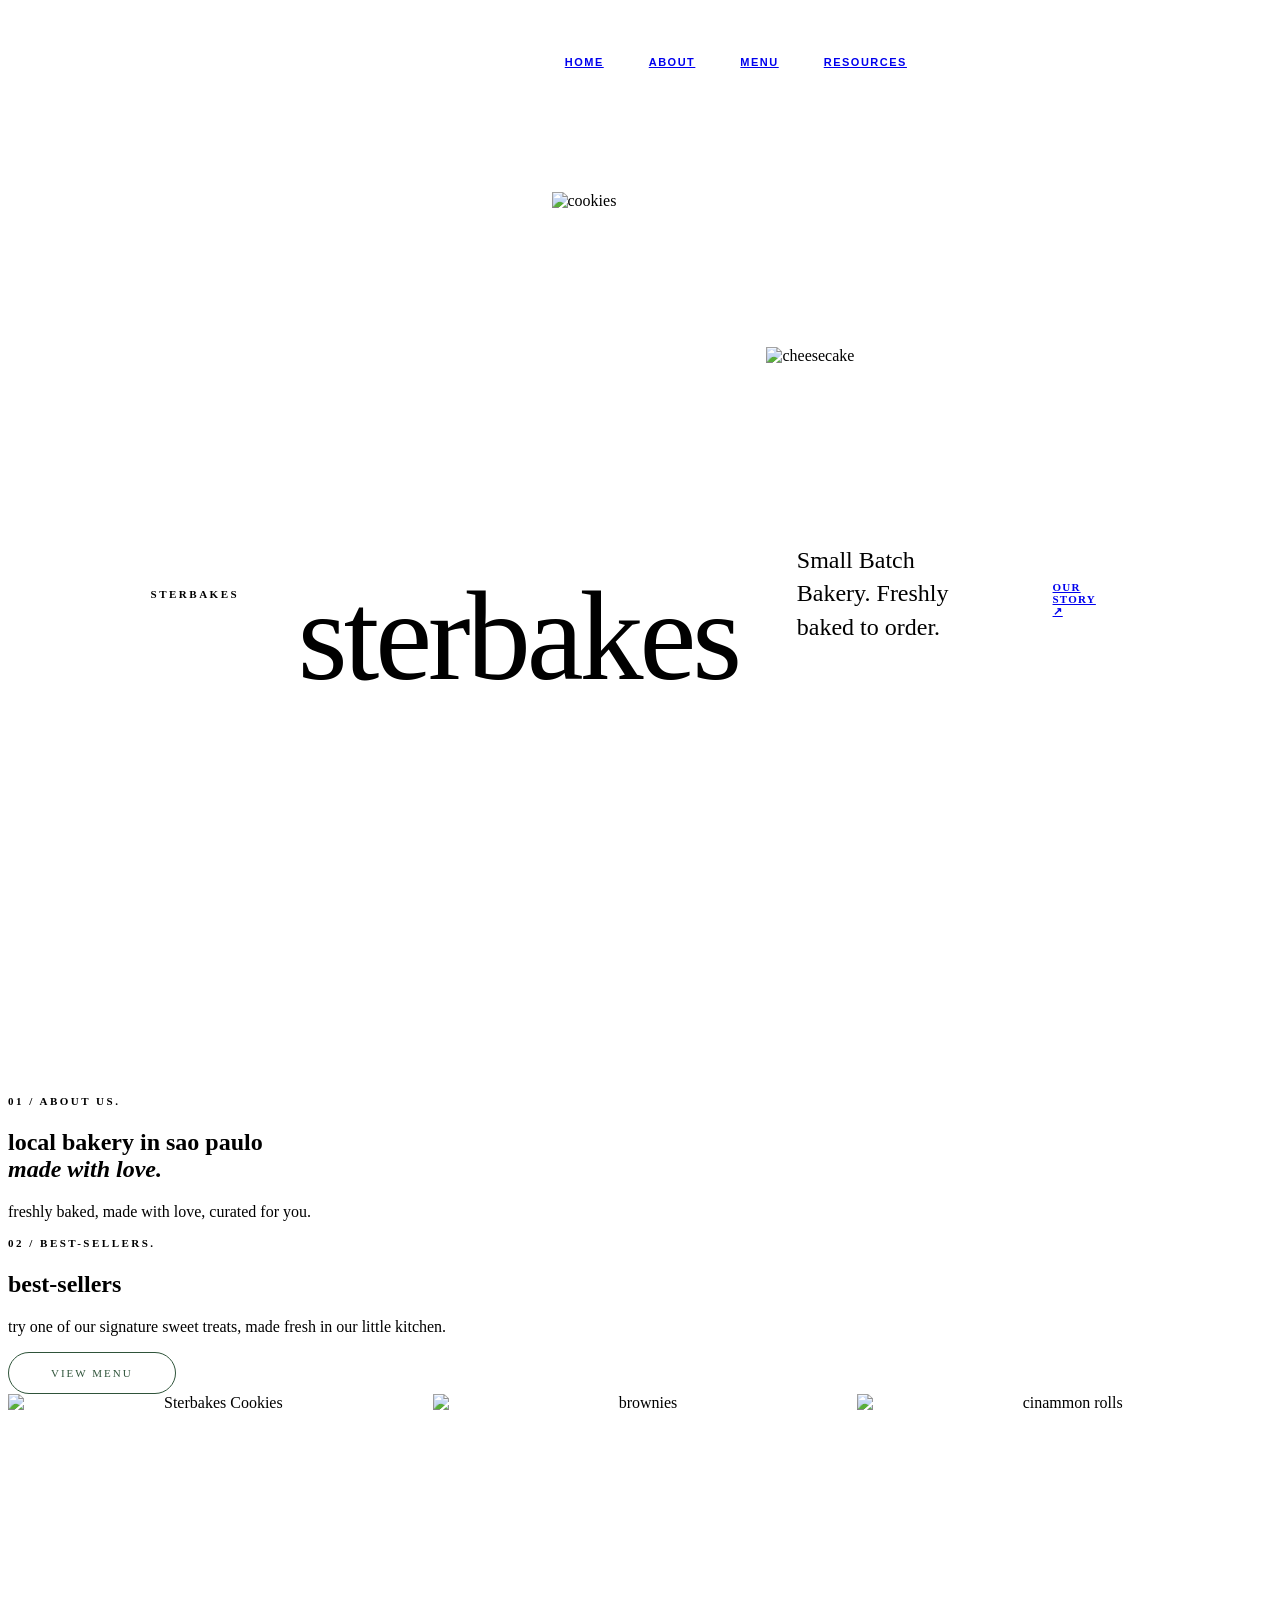
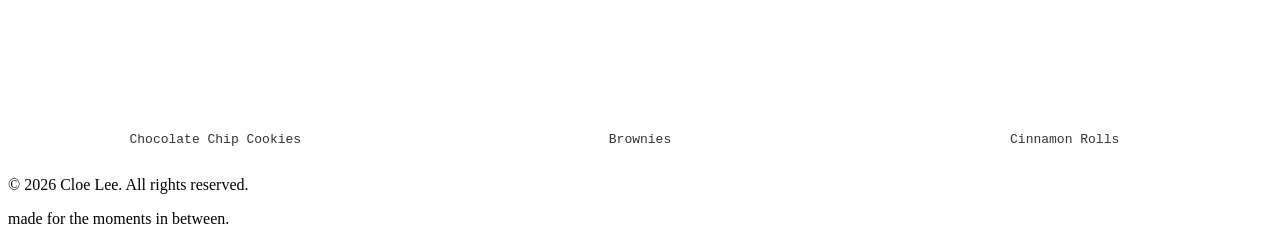
==== index.html @ 975a6cfd "Add files via upload" ====
<!DOCTYPE html>
<html lang="en">
    <head>
        <meta charset="UTF-8" />
        <title>STERBAKES</title>
        <link rel="stylesheet" href="styles.css" />
        <script src="script.js"></script>
    </head>
    <body>
        
<!-- NAVIGATION -->
        
<nav aria-label="Main Navigation">
  <ul>
    <li><a href="index.html">Home</a></li>
    <li><a href="about.html">About</a></li>
    <li><a href="menu.html">Menu</a></li>
    <li><a href="resources.html">Resources</a></li>
  </ul>
</nav>

<!-- HERO SECTION -->
        
    <section class="hero">
        <div class="hero content">
            <p class ="eyebrow">STERBAKES</p>
            <h1>sterbakes</h1>
            <p class="hero-description"> Small Batch Bakery. Freshly baked to order.</p>
            <a href="about.html" class="button"> Our Story ↗</a>
        </div>
      
    <div class="hero-image">

    <!-- SMALL TOP IMAGE -->
    <img
      src="images/cookies.jpg"
      alt="cookies"
      class="hero-img-small"
    >

    <!-- LARGE RIGHT IMAGE -->
    <img
      src="images/cheesecake.jpg"
      alt="cheesecake"
      class="hero-img-large"
    >

  </div>
     </section>
        
<!-- ABOUT LANDING PAGE -->
        
    <section class="intro" id="about">
      <p class="eyebrow">01 / ABOUT US.</p>
      <h2>local bakery in sao paulo<br>
        <em>made with love.</em>
      </h2>
      <p>
        freshly baked, made with love, curated for you.
      </p>
    </section>
      
<!-- BEST SELLER SECTION -->
        
    <section class="best-sellers">
      
      
<!-- left side -->
    <div class="best-sellers-intro">
      <p class="eyebrow">02 / BEST-SELLERS.</p>
      <h2>best-sellers<br>
      </h2>
      <p>
        try one of our signature sweet treats, made fresh in our little kitchen.
      </p>
    
      <a href="menu.html" class="bestsellers-btn">
        VIEW MENU
      </a>
    </div>
      
<!-- right side -->
    <div class="bestsellers-products">

      <div class="bestseller-item">
        <img src="images/chocochip.jpg"
             alt="Sterbakes Cookies">
        <p>Chocolate Chip Cookies</p>
      </div>

      <div class="bestseller-item">
        <img src="images/brownies.jpg"
             alt="brownies">
        <p>Brownies</p>
      </div>

      <div class="bestseller-item">
        <img src="images/cinrolls.jpg"
             alt="cinammon rolls">
        <p>Cinnamon Rolls</p>
      </div>

      </div>
      
    </section>
        
 <!-- FOOTER -->
        
  <footer class="site-footer">
    <p>© 2026 Cloe Lee. All rights reserved.</p>
    <p>made for the moments in between.</p>
  </footer>
        
    </body>
</html>
---- styles.css ----
/* STERBAKES COLOR PALETTE */

:root {
  --mint: #A8CFC8;
  --cream: #F7F4EE;
  --warmbeige: #E9D3B2;
  --softblush: #F3D5CF;
  --chocolatebrown: #5C4033;
  --cinnamongold: #D9B06A;
}

/* =========================
   NAVIGATION
========================= */

nav {
  width: 100%;
  padding: 28px 6%;
  border-bottom: 1px solid var(--border);
}

nav ul {
  display: flex;
  align-items: center;
  justify-content: center;
  gap: 45px;
  list-style: none;
}

nav a {
  font-size: 11px;
  font-weight: 600;
  font-family: Arial, sans-serif;
  letter-spacing: 1.5px;
  text-transform: uppercase;
  transition: color 0.3s ease;
}

nav a:hover {
  color: var(--pink);
}

/* =========================
   HERO SECTION
========================= */

.hero {
  min-height: 680px;
  display: grid;
  grid-template-columns: 1fr 1fr;
  align-items: center;
  gap: 6%;
  padding: 70px 6% 90px;
  overflow: hidden;
}

/* IMPORTANT: use .hero-content,
   not .hero content */

.hero-content {
  position: relative;
  z-index: 2;
}

.eyebrow {
  font-size: 11px;
  font-weight: 600;
  letter-spacing: 2.5px;
  text-transform: uppercase;
  margin-bottom: 22px;
}

.hero h1 {
  font-family: 'DM Serif Display', Georgia, serif;
  font-size: clamp(85px, 11vw, 165px);
  font-weight: 400;
  letter-spacing: -5px;
  line-height: 0.95;
  margin-bottom: 30px;
}

.hero-description {
  font-family: 'DM Serif Display', Georgia, serif;
  font-size: clamp(20px, 2.2vw, 29px);
  line-height: 1.4;
  max-width: 360px;
  margin-bottom: 38px;
}

/* BUTTON */

.button {
  display: inline-block;
  background-color: var(--pink);
  border-radius: 100px;
  padding: 14px 34px;
  font-size: 11px;
  font-weight: 600;
  text-transform: uppercase;
  letter-spacing: 1.2px;
  transition: all 0.3s ease;
}

.button:hover {
  background-color: var(--brown);
  color: var(--cream);
  transform: translateY(-3px);
}

/* =========================
   HERO SECTION
========================= */

.hero {
  position: relative;
  min-height: 650px;
  padding: 80px 6%;
  display: flex;
  align-items: center;
  overflow: hidden;
}

/* HERO TEXT */

.hero-content {
  position: relative;
  z-index: 3;
  width: 60%;
  margin-top: 60px;
}

.hero h1 {
  font-family: 'DM Serif Display', Georgia, serif;
  font-size: clamp(80px, 10vw, 150px);
  font-weight: 400;
  line-height: 0.95;
  letter-spacing: -4px;
}

.hero-description {
  font-family: 'DM Serif Display', Georgia, serif;
  font-size: 24px;
  margin: 25px 0 35px;
}

/* IMAGE CONTAINER */

.hero-image {
  position: absolute;
  inset: 0;
  width: 100%;
  height: 100%;
  pointer-events: none;
}

.hero-image img {
  position: absolute;
  display: block;
  object-fit: cover;
  height: auto;
}

/* SMALL IMAGE - TOP CENTER */

.hero-img-small {
  width: 23%;
  aspect-ratio: 1 / 1;
  top: 8%;
  left: 43%;
  z-index: 1;
}

/* LARGE IMAGE - RIGHT SIDE */

.hero-img-large {
  width: 35%;
  aspect-ratio: 4 / 3;
  top: 24%;
  right: 5%;
  z-index: 2;
}

/* RESPONSIVE */

@media (max-width: 768px) {
  .hero {
    min-height: 760px;
    padding: 50px 6%;
    align-items: flex-end;
  }

  .hero-content {
    width: 100%;
    margin-top: 0;
  }

  .hero h1 {
    font-size: clamp(65px, 13vw, 95px);
  }

  .hero-img-small {
    width: 40%;
    top: 5%;
    left: 12%;
  }

  .hero-img-large {
    width: 55%;
    top: 15%;
    right: 5%;
  }
}
/* =========================
   BEST SELLERS SECTION
   ========================= */

.bestsellers {
  background-color: #FFFFFF;
  padding: 110px 7%;
  position: relative;
  overflow: hidden;
}

/* MAIN LAYOUT */

.bestsellers-container {
  display: grid;
  grid-template-columns: 30% 70%;
  align-items: center;
  gap: 30px;
  max-width: 1400px;
  margin: 0 auto;
  position: relative;
  z-index: 1;
}

/* LEFT TEXT */

.bestsellers-intro {
  max-width: 300px;
}

.bestsellers-intro h2 {
  font-family: Arial, sans-serif;
  font-size: 40px;
  font-weight: 500;
  color: #2F543A;
  margin: 0 0 24px;
  letter-spacing: -1px;
}

.bestsellers-intro p {
  font-family: "Courier New", monospace;
  font-size: 14px;
  line-height: 1.7;
  color: #333333;
  margin-bottom: 28px;
}

/* BUTTON */

.bestsellers-btn {
  display: inline-block;
  padding: 14px 42px;
  border: 1px solid #2F543A;
  border-radius: 50px;
  text-decoration: none;
  font-size: 11px;
  letter-spacing: 2px;
  color: #2F543A;
  transition: 0.3s ease;
}

.bestsellers-btn:hover {
  background-color: #2F543A;
  color: white;
}

/* PRODUCT GRID */

.bestsellers-products {
  display: grid;
  grid-template-columns: repeat(3, minmax(0, 1fr));
  gap: 10px;
}

.bestseller-item {
  text-align: center;
  min-width: 0;
}

.bestseller-item img {
  width: 100%;
  height: 320px;
  object-fit: cover;
  display: block;
}

.bestseller-item p {
  font-family: "Courier New", monospace;
  font-size: 13px;
  color: #333333;
  margin-top: 18px;
}
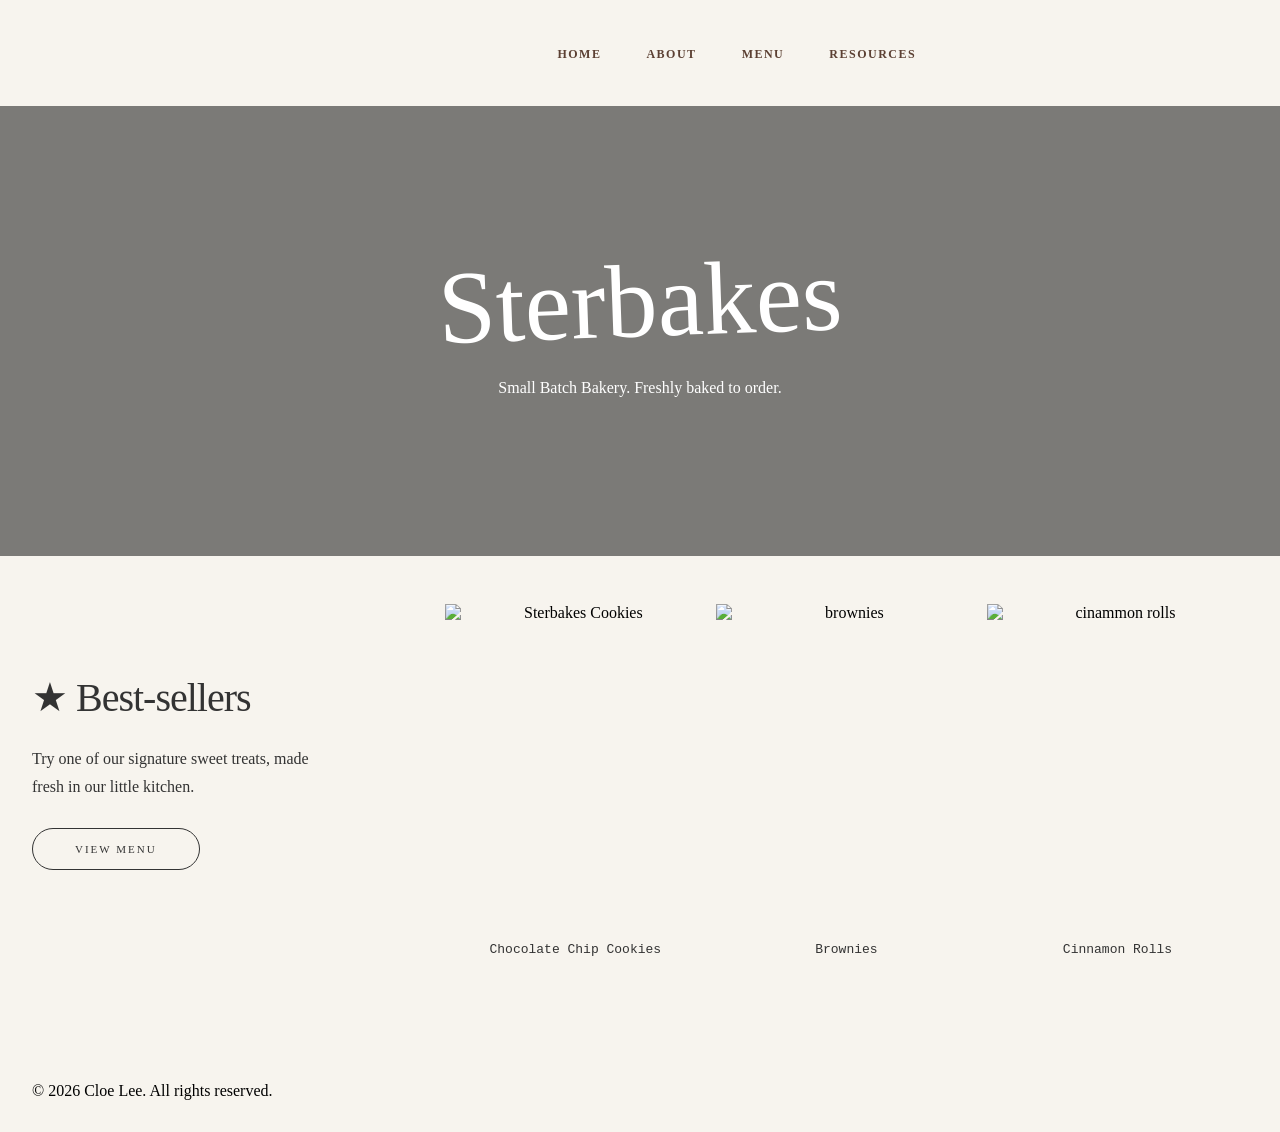
==== commit f38cfcb9: "Add files via upload" ====
--- a/index.html
+++ b/index.html
@@ -20,95 +20,50 @@
 </nav>
 
 <!-- HERO SECTION -->
-        
-    <section class="hero">
-        <div class="hero content">
-            <p class ="eyebrow">STERBAKES</p>
-            <h1>sterbakes</h1>
-            <p class="hero-description"> Small Batch Bakery. Freshly baked to order.</p>
-            <a href="about.html" class="button"> Our Story ↗</a>
-        </div>
       
-    <div class="hero-image">
-
-    <!-- SMALL TOP IMAGE -->
-    <img
-      src="images/cookies.jpg"
-      alt="cookies"
-      class="hero-img-small"
-    >
-
-    <!-- LARGE RIGHT IMAGE -->
-    <img
-      src="images/cheesecake.jpg"
-      alt="cheesecake"
-      class="hero-img-large"
-    >
-
+<div class="hero-image">
+  <div class="hero-text">
+    <h1>Sterbakes</h1>
+    <p>Small Batch Bakery. Freshly baked to order.</p>
   </div>
-     </section>
-        
-<!-- ABOUT LANDING PAGE -->
-        
-    <section class="intro" id="about">
-      <p class="eyebrow">01 / ABOUT US.</p>
-      <h2>local bakery in sao paulo<br>
-        <em>made with love.</em>
-      </h2>
-      <p>
-        freshly baked, made with love, curated for you.
-      </p>
-    </section>
+</div>
       
 <!-- BEST SELLER SECTION -->
         
-    <section class="best-sellers">
-      
-      
-<!-- left side -->
-    <div class="best-sellers-intro">
-      <p class="eyebrow">02 / BEST-SELLERS.</p>
-      <h2>best-sellers<br>
-      </h2>
-      <p>
-        try one of our signature sweet treats, made fresh in our little kitchen.
-      </p>
+<section class="best-sellers">
+  <div class="best-sellers-intro">
+    <h2> ★ Best-sellers</h2>
+      <p>Try one of our signature sweet treats, made fresh in our little kitchen.</p>
+      <a href="menu.html" class="bestsellers-btn"> VIEW MENU </a>
+  </div>
+
+  <div class="bestsellers-products">
     
-      <a href="menu.html" class="bestsellers-btn">
-        VIEW MENU
-      </a>
-    </div>
-      
-<!-- right side -->
-    <div class="bestsellers-products">
+  <div class="bestseller-item">
+    <img src="images/cookies.jpeg"
+      alt="Sterbakes Cookies">
+    <p>Chocolate Chip Cookies</p>
+  </div>
 
-      <div class="bestseller-item">
-        <img src="images/chocochip.jpg"
-             alt="Sterbakes Cookies">
-        <p>Chocolate Chip Cookies</p>
-      </div>
+  <div class="bestseller-item">
+    <img src="images/choco-brownies.jpeg"
+      alt="brownies">
+      <p>Brownies</p>
+  </div>
 
-      <div class="bestseller-item">
-        <img src="images/brownies.jpg"
-             alt="brownies">
-        <p>Brownies</p>
-      </div>
-
-      <div class="bestseller-item">
-        <img src="images/cinrolls.jpg"
-             alt="cinammon rolls">
-        <p>Cinnamon Rolls</p>
-      </div>
-
-      </div>
-      
-    </section>
+  <div class="bestseller-item">
+    <img src="images/cinrolls.jpg"
+      alt="cinammon rolls">
+      <p>Cinnamon Rolls</p>
+  </div>
+    
+  </div>
+</section>
         
  <!-- FOOTER -->
         
   <footer class="site-footer">
     <p>© 2026 Cloe Lee. All rights reserved.</p>
-    <p>made for the moments in between.</p>
   </footer>
         
     </body>
--- a/styles.css
+++ b/styles.css
@@ -7,11 +7,19 @@
   --softblush: #F3D5CF;
   --chocolatebrown: #5C4033;
   --cinnamongold: #D9B06A;
-}
-
-/* =========================
-   NAVIGATION
-========================= */
+  --lighterblack: #333333;
+}
+
+html, body {
+  min-height: 100%;
+  margin: 0;
+}
+
+body {
+  background-color: #F7F4EE;
+}
+
+/* NAVIGATION */
 
 nav {
   width: 100%;
@@ -28,233 +36,69 @@
 }
 
 nav a {
-  font-size: 11px;
+  font-size: 12px;
   font-weight: 600;
-  font-family: Arial, sans-serif;
+  font-family:'DM Serif Display', Georgia, serif;
   letter-spacing: 1.5px;
   text-transform: uppercase;
-  transition: color 0.3s ease;
+  text-decoration: none;
+  color: #5C4033;
 }
 
 nav a:hover {
   color: var(--pink);
 }
 
-/* =========================
-   HERO SECTION
-========================= */
-
-.hero {
-  min-height: 680px;
-  display: grid;
-  grid-template-columns: 1fr 1fr;
+/* HERO SECTION */
+
+body, html {
+    height: 100%;
+}
+.hero-image {
+  background-image: linear-gradient(rgba(0, 0, 0, 0.5), rgba(0, 0, 0, 0.5)), url("images/cookies.jpg");
+  height: 50%;
+  background-position: center;
+  background-repeat: no-repeat;
+  background-size: cover;
+  position: relative;
+}
+
+.hero-text {
+  text-align: center;
+  position: absolute;
+  top: 50%;
+  left: 50%;
+  transform: translate(-50%, -50%);
+  color: white;
+}
+
+.best-sellers {
+  display: grid;
+  grid-template-columns: 30% 1fr;
   align-items: center;
-  gap: 6%;
-  padding: 70px 6% 90px;
-  overflow: hidden;
-}
-
-/* IMPORTANT: use .hero-content,
-   not .hero content */
-
-.hero-content {
-  position: relative;
-  z-index: 2;
-}
-
-.eyebrow {
-  font-size: 11px;
-  font-weight: 600;
-  letter-spacing: 2.5px;
-  text-transform: uppercase;
-  margin-bottom: 22px;
-}
-
-.hero h1 {
-  font-family: 'DM Serif Display', Georgia, serif;
-  font-size: clamp(85px, 11vw, 165px);
-  font-weight: 400;
-  letter-spacing: -5px;
-  line-height: 0.95;
-  margin-bottom: 30px;
-}
-
-.hero-description {
-  font-family: 'DM Serif Display', Georgia, serif;
-  font-size: clamp(20px, 2.2vw, 29px);
-  line-height: 1.4;
-  max-width: 360px;
-  margin-bottom: 38px;
-}
-
-/* BUTTON */
-
-.button {
-  display: inline-block;
-  background-color: var(--pink);
-  border-radius: 100px;
-  padding: 14px 34px;
-  font-size: 11px;
-  font-weight: 600;
-  text-transform: uppercase;
-  letter-spacing: 1.2px;
-  transition: all 0.3s ease;
-}
-
-.button:hover {
-  background-color: var(--brown);
-  color: var(--cream);
-  transform: translateY(-3px);
-}
-
-/* =========================
-   HERO SECTION
-========================= */
-
-.hero {
-  position: relative;
-  min-height: 650px;
-  padding: 80px 6%;
-  display: flex;
-  align-items: center;
-  overflow: hidden;
-}
-
-/* HERO TEXT */
-
-.hero-content {
-  position: relative;
-  z-index: 3;
-  width: 60%;
-  margin-top: 60px;
-}
-
-.hero h1 {
-  font-family: 'DM Serif Display', Georgia, serif;
-  font-size: clamp(80px, 10vw, 150px);
-  font-weight: 400;
-  line-height: 0.95;
-  letter-spacing: -4px;
-}
-
-.hero-description {
-  font-family: 'DM Serif Display', Georgia, serif;
-  font-size: 24px;
-  margin: 25px 0 35px;
-}
-
-/* IMAGE CONTAINER */
-
-.hero-image {
-  position: absolute;
-  inset: 0;
-  width: 100%;
-  height: 100%;
-  pointer-events: none;
-}
-
-.hero-image img {
-  position: absolute;
-  display: block;
-  object-fit: cover;
-  height: auto;
-}
-
-/* SMALL IMAGE - TOP CENTER */
-
-.hero-img-small {
-  width: 23%;
-  aspect-ratio: 1 / 1;
-  top: 8%;
-  left: 43%;
-  z-index: 1;
-}
-
-/* LARGE IMAGE - RIGHT SIDE */
-
-.hero-img-large {
-  width: 35%;
-  aspect-ratio: 4 / 3;
-  top: 24%;
-  right: 5%;
-  z-index: 2;
-}
-
-/* RESPONSIVE */
-
-@media (max-width: 768px) {
-  .hero {
-    min-height: 760px;
-    padding: 50px 6%;
-    align-items: flex-end;
-  }
-
-  .hero-content {
-    width: 100%;
-    margin-top: 0;
-  }
-
-  .hero h1 {
-    font-size: clamp(65px, 13vw, 95px);
-  }
-
-  .hero-img-small {
-    width: 40%;
-    top: 5%;
-    left: 12%;
-  }
-
-  .hero-img-large {
-    width: 55%;
-    top: 15%;
-    right: 5%;
-  }
-}
-/* =========================
-   BEST SELLERS SECTION
-   ========================= */
-
-.bestsellers {
-  background-color: #FFFFFF;
-  padding: 110px 7%;
-  position: relative;
-  overflow: hidden;
-}
-
-/* MAIN LAYOUT */
-
-.bestsellers-container {
-  display: grid;
-  grid-template-columns: 30% 70%;
-  align-items: center;
-  gap: 30px;
+  gap: 3rem;
   max-width: 1400px;
   margin: 0 auto;
-  position: relative;
-  z-index: 1;
-}
-
-/* LEFT TEXT */
-
-.bestsellers-intro {
+  padding: 3rem 2rem 5rem;
+}
+
+.best-sellers-intro {
   max-width: 300px;
 }
 
-.bestsellers-intro h2 {
-  font-family: Arial, sans-serif;
+.best-sellers-intro h2 {
+  margin: 0 0 1.5rem;
+  font-family:'DM Serif Display', Georgia, serif;
   font-size: 40px;
   font-weight: 500;
-  color: #2F543A;
-  margin: 0 0 24px;
   letter-spacing: -1px;
-}
-
-.bestsellers-intro p {
-  font-family: "Courier New", monospace;
-  font-size: 14px;
+  color: #333;
+}
+
+.best-sellers-intro p {
+  margin: 0 0 1.75rem;
   line-height: 1.7;
-  color: #333333;
-  margin-bottom: 28px;
+  color: #333;
 }
 
 /* BUTTON */
@@ -262,21 +106,22 @@
 .bestsellers-btn {
   display: inline-block;
   padding: 14px 42px;
-  border: 1px solid #2F543A;
+  border: 1px solid #333333;
   border-radius: 50px;
   text-decoration: none;
   font-size: 11px;
   letter-spacing: 2px;
-  color: #2F543A;
+  color: #333333;
   transition: 0.3s ease;
+  margin-bottom: 30px;
 }
 
 .bestsellers-btn:hover {
-  background-color: #2F543A;
-  color: white;
-}
-
-/* PRODUCT GRID */
+  background-color: #A8CFC8;
+  color: #333333;
+}
+
+/* BEST-SELLERS */
 
 .bestsellers-products {
   display: grid;
@@ -302,3 +147,234 @@
   color: #333333;
   margin-top: 18px;
 }
+
+/* ABOUT PAGE */
+
+h1 {
+  font-family: "Mr Dafoe", "Brush Script MT", cursive;
+  font-weight: 400;
+  font-size: clamp(3.5rem, 13vw, 6.5rem);
+  line-height: 1;
+  margin: 0 0 1.6rem;
+  text-align: center;
+  transform: rotate(-2deg);
+}
+
+.page {
+  max-width: 2000px;          
+  margin: 0 auto;
+  padding: 9px 8% 80px;    
+  box-sizing: border-box;
+}
+
+.about-images {
+  display: grid;
+  grid-template-columns: repeat(3, 1fr);
+  gap: 24px;
+  margin: 0 0 70px;
+}
+
+.about-images img {
+  width: 100%;
+  max-width: none;           
+  height: auto;
+  aspect-ratio: 4 / 5;
+  object-fit: cover;
+  border-radius: 14px;
+  box-shadow: 0 8px 30px rgba(59, 47, 47, 0.12);
+  transition: transform 0.4s ease;
+  margin: 0;
+}
+
+.about-images img:nth-child(2) {
+  margin-top: 36px;
+}
+
+.story p {
+  max-width: 704px;
+  margin: 0 auto 24px;
+  padding: 0;
+  font-size: 1.125rem;
+  line-height: 1.85;
+  text-align: left;
+  color: #5C4033;
+}
+
+.story p:last-of-type {
+  margin-top: 48px;
+  padding-top: 32px;
+  border-top: 1px solid #e3dbd1;
+  text-align: center;
+  font-family: 'DM Serif Display', Georgia, serif;
+  font-size: 1.35rem;
+  color: #A8CFC8
+}
+
+/* MENU PAGE */
+
+/* MENU SECTION */
+
+.menu-grid {
+  display: grid;
+  grid-template-columns: repeat(3, 1fr); 
+  padding: 0 1.5rem;
+  gap: 24px;
+}
+
+.menu-grid h1 {
+  grid-column: 1 / -1;  
+  text-align: center; 
+  margin: 0;
+}
+
+.menu-item img {
+  width: 100%;
+  height: 300px;
+  display: block;
+  border-radius: px;
+  aspect-ratio: 1 / 1;   
+  object-fit: cover;     
+}
+
+/* PRICE SECTION */
+
+.price-section {
+  padding: 70px 8%;
+  max-width: 900px;
+  margin: 0 auto;
+}
+
+.price-section h2 {
+  font-family: 'DM Serif Display', Georgia, serif;
+  font-size: 40px;
+  margin-bottom: 30px;
+  font-weight: 400;
+  text-align: center;
+}
+
+.price-table {
+  width: 100%;
+  border-collapse: collapse;
+  text-align: left;
+  background: #fffdf9;
+  border-radius: 14px;
+  overflow: hidden;                              
+  box-shadow: 0 8px 30px rgba(59, 47, 47, 0.08);
+}
+
+.price-table th,
+.price-table td {
+  padding: 16px;
+  border-bottom: 1px solid #d8d1c9;
+}
+
+.price-table th {
+  font-weight: 600;
+}
+
+/* HOW TO ORDER */
+
+.how-to-order {
+  padding: 70px 8%;
+  max-width: 1100px;
+  margin: 0 auto;
+}
+
+.how-to-order h2 {
+  font-family: 'DM Serif Display', Georgia, serif;
+  font-size: 40px;
+  font-weight: 400;
+  text-align: center;
+  margin-bottom: 56px;
+}
+
+.how-to-order ol {
+  display: grid;
+  grid-template-columns: repeat(3, 1fr);
+  gap: 28px;
+  padding: 0;
+  margin: 0;
+  counter-reset: step;
+  list-style: none;
+}
+
+.how-to-order > ol > li {
+  margin-bottom: 25px;
+  line-height: 1.8;
+  position: relative;
+  counter-increment: step;
+  padding: 56px 28px 32px;
+  background: #fffdf9;
+  border-radius: 14px;
+  box-shadow: 0 8px 30px rgba(59, 47, 47, 0.08);
+}
+
+.how-to-order ul {
+  padding-left: 25px;
+  margin-top: 10px;
+}
+
+/* FOOTER */
+.site-footer {
+  padding: 2rem;
+}
+
+.site-footer p {
+  margin: 0;
+}
+
+/* RESOURCES */
+
+.resources {
+  max-width: 1000px;
+  margin: 0 auto;
+  padding: 2rem 1.5rem;
+}
+
+.resources h1 {
+  text-align: center;
+  margin-bottom: 2rem;
+}
+
+.resource-grid {
+  display: grid;
+  grid-template-columns: repeat(auto-fit, minmax(260px, 1fr));
+  gap: 1.5rem;
+}
+
+.resource-card {
+  background: #fff;
+  border-radius: 12px;
+  padding: 1.5rem;
+}
+
+.resource-card h2 {
+  margin: 0 0 0.75rem;
+  font-size: 1.25rem;
+}
+
+.resource-card h2 a {
+  color: #2f5d58;
+  text-decoration: none;
+}
+
+.used-for {
+  margin: 0 0 1rem;
+  padding-left: 1.2rem;
+  line-height: 1.6;
+}
+
+.label {
+  margin: 0 0 0.25rem;
+  font-size: 0.75rem;
+  text-transform: uppercase;
+  letter-spacing: 0.08em;
+  color: #777;
+}
+
+.transcript {
+  font-weight: bold;
+  color: #2f5d58;
+  text-decoration: none;
+}
+
